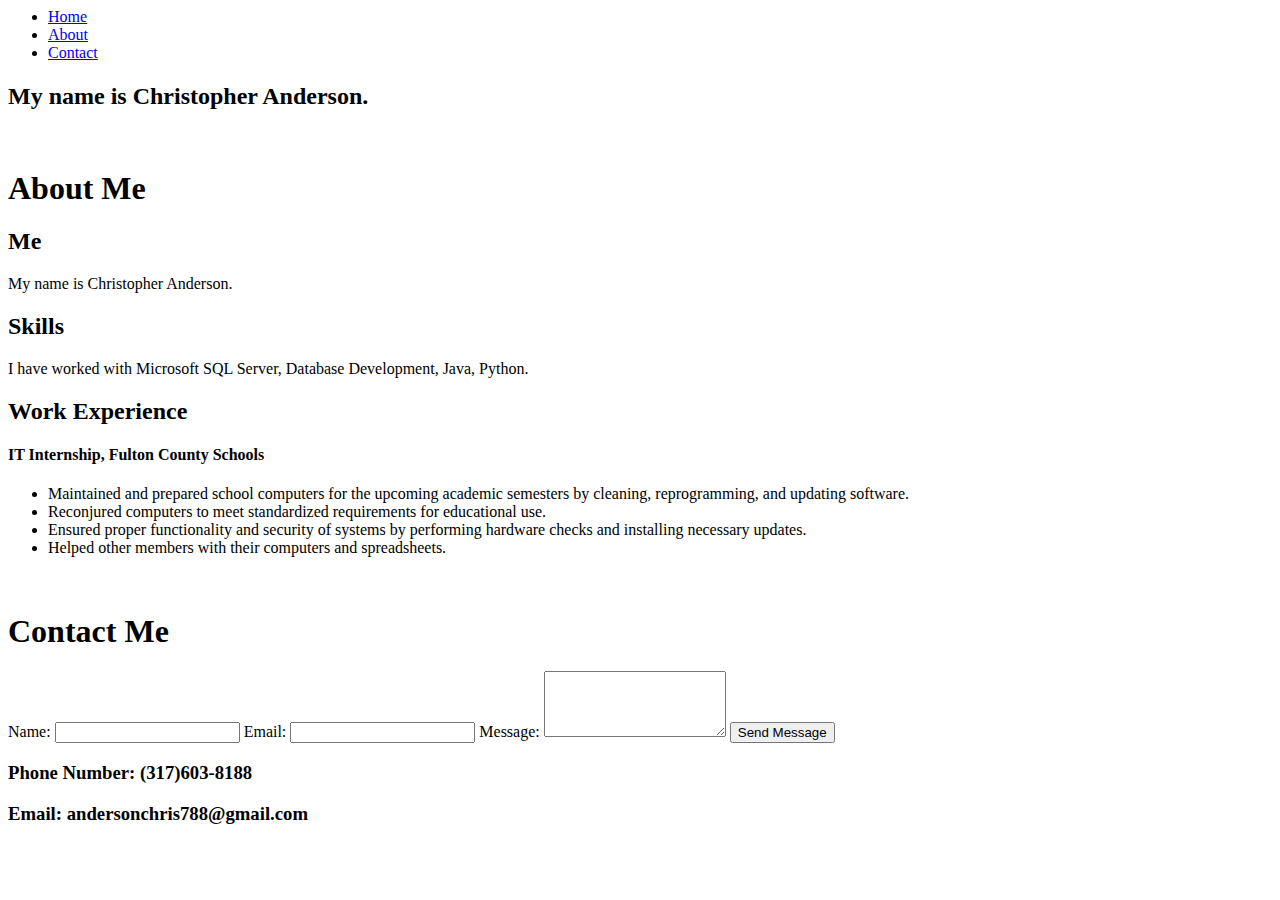
==== webstie.html @ 829e1f37 "Update and rename README.md to webstie.html" ====
<html lang="en">
<head>
    <meta charset="UTF-8">
    <meta name="viewport" content="width=device-width, initial-scale=1.0">
    <link rel="stylesheet" href="style.css">
    <title>Document</title>

</head>
<body>
    
    <nav id="navbar">
       <div>
        <ul class = "nav-links">
            <li> <a href="#Home">Home</a></li>
            <li> <a href="#About">About</a></li>
            <li> <a href="#Contact">Contact</a></li>
        </ul>
       </div>
    </nav>

    <div id="Home">
        <div class="container">
            <h1 class="title"></h1>
            <div>
                <h2>My name is Christopher Anderson. </h2>
            </div>
        </div>
    </div>
    <br>
    <div id="About">
        <div class="container">
            <h1 class="title">About Me</h1>
            <div class="about-layout">
                <div class="left-column">
                    <section class="about-section">
                        <h2 class="skill">Me</h2>
                        <p>My name is Christopher Anderson.</p>
                    </section>
    
                    <section class="about-section">
                        <h2 class="skill">Skills</h2>
                        <p>I have worked with Microsoft SQL Server, Database Development, Java, Python.</p>
                    </section>
                </div>
                    <div class="right-column">
                    <section class="about-section work-experience">
                        <h2 class="skill">Work Experience</h2>
                        <h4>IT Internship, Fulton County Schools</h4>
                        <ul>
                            <li>Maintained and prepared school computers for the upcoming academic semesters by cleaning,
                                reprogramming, and updating software.</li>
                            <li>Reconjured computers to meet standardized requirements for educational use.</li>
                            <li>Ensured proper functionality and security of systems by performing hardware checks and installing necessary
                                updates.</li>
                            <li>Helped other members with their computers and spreadsheets.</li>
                        </ul>
                    </section>
                </div>
            </div>
        </div>
    </div>
    <br>
    <div id="Contact">
        <div class="container">
            <h1 class="title">Contact Me</h1>

            <div class="contact-form">
                <form action="#" method="POST">
                    <label for="name">Name:</label>
                    <input type="text" id="name" name="name" required>
    
                    <label for="email">Email:</label>
                    <input type="email" id="email" name="email" required>
    
                    <label for="message">Message:</label>
                    <textarea id="message" name="message" rows="4" required></textarea>
    
                    <button type="submit">Send Message</button>
                </form>
            </div>

            <h3>Phone Number: (317)603-8188</h3>
            <h3>Email: andersonchris788@gmail.com</h3>
        </div>
    </div>
    
    <script src="java.js"></script>

</body>
</html>
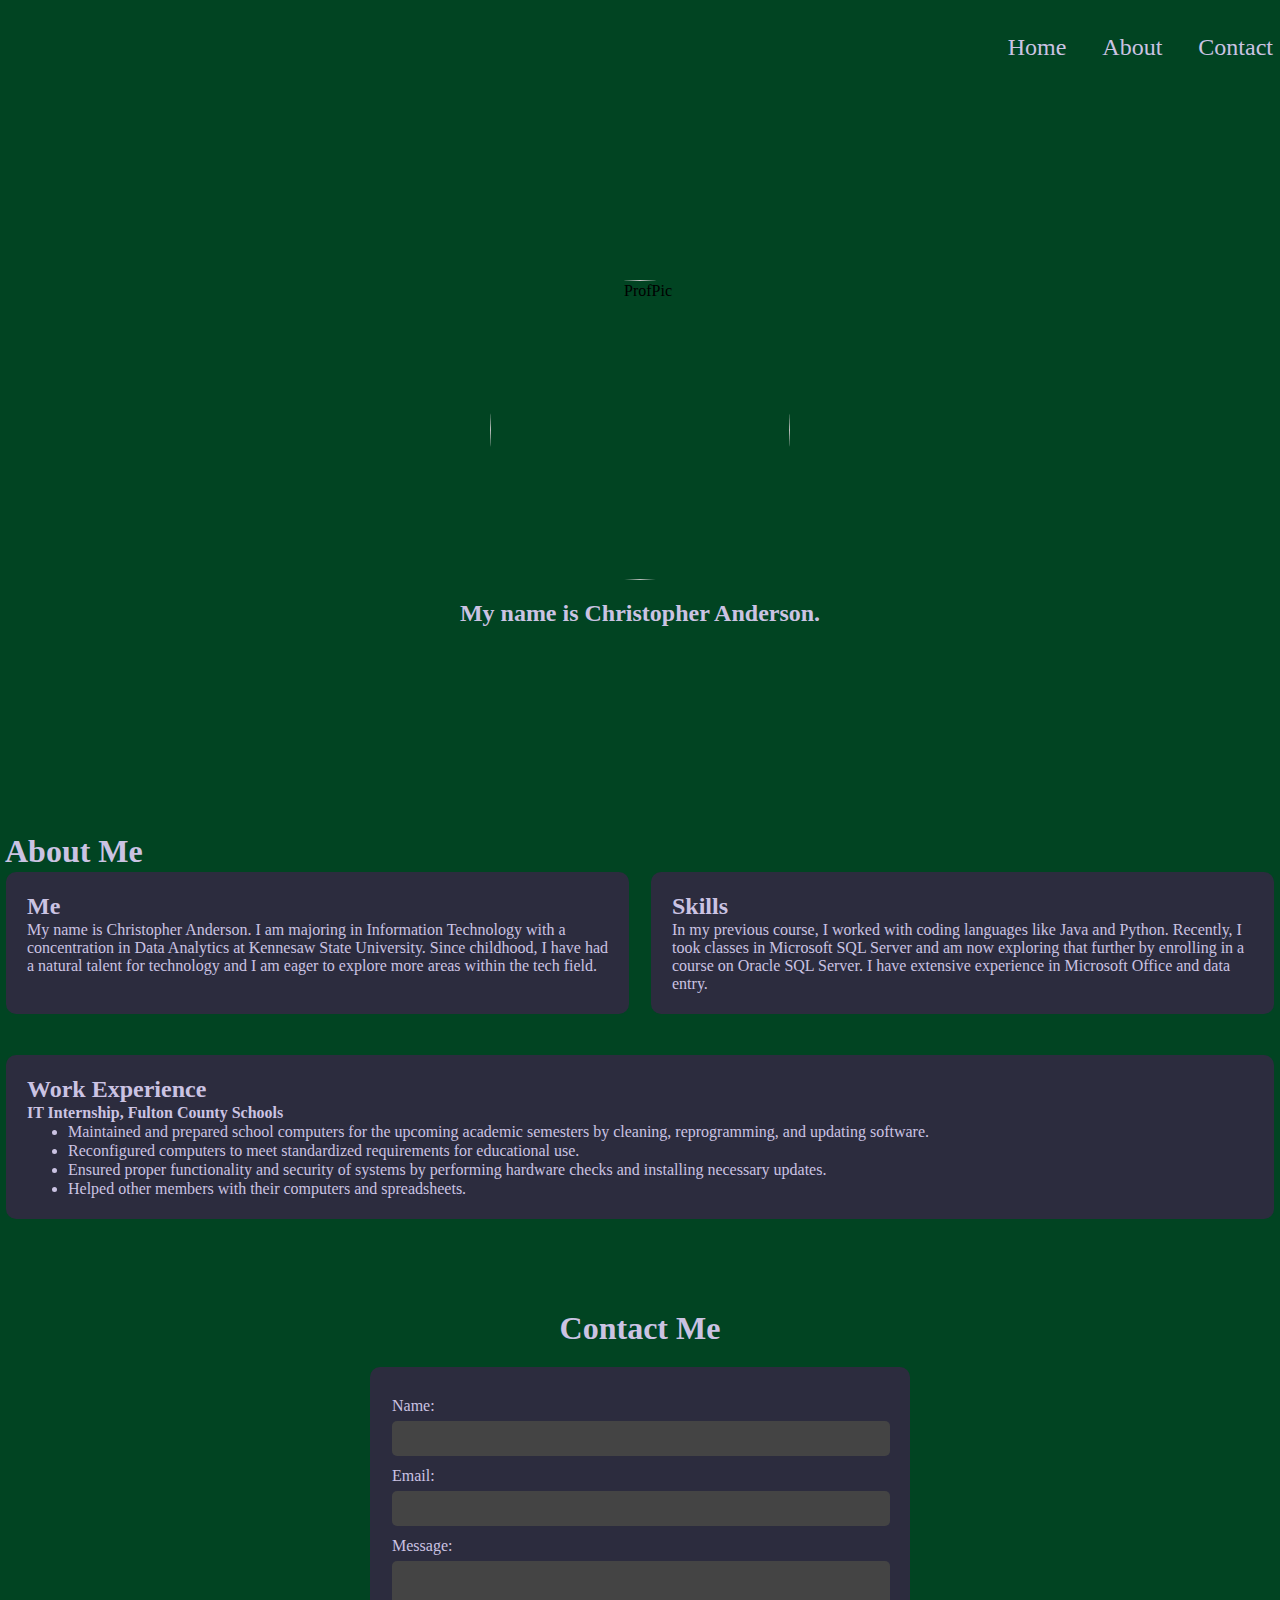
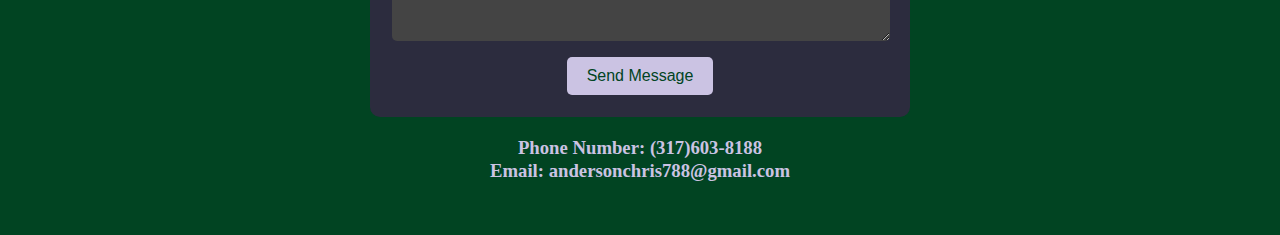
==== commit c5483bc6: "Update webstie.html" ====
--- a/webstie.html
+++ b/webstie.html
@@ -7,8 +7,8 @@
 
 </head>
 <body>
-    
-    <nav id="navbar">
+    <!-- Creating the nav bar tags-->
+    <nav id="navbar"> 
        <div>
         <ul class = "nav-links">
             <li> <a href="#Home">Home</a></li>
@@ -17,49 +17,59 @@
         </ul>
        </div>
     </nav>
-
+    <!-- Creating the home page-->
     <div id="Home">
         <div class="container">
             <h1 class="title"></h1>
             <div>
+                <img src="pic.jpg" alt="ProfPic" class="Pic">
                 <h2>My name is Christopher Anderson. </h2>
             </div>
         </div>
     </div>
     <br>
+
     <div id="About">
         <div class="container">
             <h1 class="title">About Me</h1>
-            <div class="about-layout">
-                <div class="left-column">
-                    <section class="about-section">
-                        <h2 class="skill">Me</h2>
-                        <p>My name is Christopher Anderson.</p>
-                    </section>
     
-                    <section class="about-section">
-                        <h2 class="skill">Skills</h2>
-                        <p>I have worked with Microsoft SQL Server, Database Development, Java, Python.</p>
-                    </section>
+            <!-- Me and Skills side by side -->
+            <div class="top-section">
+                <div class="about-section">
+                    <h2 class="skill">Me</h2>
+                    <p>My name is Christopher Anderson. I am majoring in Information Technology 
+                        with a concentration in Data Analytics at Kennesaw State University. Since childhood, 
+                        I have had a natural talent for technology and I am eager to explore more areas within 
+                        the tech field. </p>
                 </div>
-                    <div class="right-column">
-                    <section class="about-section work-experience">
-                        <h2 class="skill">Work Experience</h2>
-                        <h4>IT Internship, Fulton County Schools</h4>
-                        <ul>
-                            <li>Maintained and prepared school computers for the upcoming academic semesters by cleaning,
-                                reprogramming, and updating software.</li>
-                            <li>Reconjured computers to meet standardized requirements for educational use.</li>
-                            <li>Ensured proper functionality and security of systems by performing hardware checks and installing necessary
-                                updates.</li>
-                            <li>Helped other members with their computers and spreadsheets.</li>
-                        </ul>
-                    </section>
+    
+                <div class="about-section">
+                    <h2 class="skill">Skills</h2>
+                    <p>In my previous course, I worked with coding languages like Java and Python.
+                         Recently, I took classes in Microsoft SQL Server and am now exploring
+                          that further by enrolling in a course on Oracle SQL Server. I have 
+                          extensive experience in Microsoft Office and data entry.</p>
+                </div>
+            </div>
+    
+            <!-- Work Experience Below -->
+            <div class="bottom-section">
+                <div class="about-section work-experience">
+                    <h2 class="skill">Work Experience</h2>
+                    <h4>IT Internship, Fulton County Schools</h4>
+                    <ul>
+                        <li>Maintained and prepared school computers for the upcoming academic semesters by cleaning,
+                            reprogramming, and updating software.</li>
+                        <li>Reconfigured computers to meet standardized requirements for educational use.</li>
+                        <li>Ensured proper functionality and security of systems by performing hardware checks and installing necessary updates.</li>
+                        <li>Helped other members with their computers and spreadsheets.</li>
+                    </ul>
                 </div>
             </div>
         </div>
     </div>
     <br>
+
     <div id="Contact">
         <div class="container">
             <h1 class="title">Contact Me</h1>
--- a/style.css
+++ b/style.css
@@ -0,0 +1,154 @@
+* {
+    margin: 1;
+    padding: -1px;
+}
+
+body {
+    background: #014422;
+    font-family: Georgia, 'Times New Roman', Times, serif;
+}
+
+html {
+    scroll-behavior: smooth;
+}
+
+/* Applying the same color to multiple elements */
+p, .title, .skill, h4, ul, h3, h2 {
+    color: #cbc3e3;
+}
+
+/* creating the home sections */
+#Home{
+    display: flex;
+    flex-direction: column;
+    justify-content: center; /* Centers vertically */
+    align-items: center; /* Centers horizontally */
+    height: 80vh; /* Changes around the height of the section */
+    text-align: center;/* Centers inline text elements */
+}
+.Pic{
+    width: 300px; /* Adjust size */
+    height: 300px; /* Keep it square */
+    border-radius: 50%; /* Make it circular */
+    object-fit: cover; /* Ensures the image fills the area */
+    display: block; /* Helps with centering */
+    margin: 0 auto 20px auto; /* Centers it */
+}
+
+.home-content {
+    display: flex;
+    align-items: center;
+    flex-direction: column; /* Stack vertically */
+    text-align: center;
+}
+/* creating the about section */
+.top-section {
+    display: flex; /* Makes the sections sit next to each other */
+    justify-content: space-between; /* Spreads them out */
+    gap: 20px; /* Adds space between them */
+    margin-bottom: 20px; /* Space before Work Experience */
+}
+
+/* Making sure the sections take up an equal amount of space */
+.top-section .about-section {
+    flex: 1;
+}
+
+
+.bottom-section {
+    display: flex;
+    justify-content: center;
+}
+
+/* styling for sections */
+.about-section {
+    background-color: #2c2c3e;
+    padding: 20px;
+    border-radius: 10px;
+    margin-bottom: 20px;
+}
+
+/* Make Work Experience full-width */
+.work-experience {
+    width: 100%;
+}
+
+/*creating the contact page */
+#Contact {
+    text-align: center;
+    padding: 50px 20px;
+}
+
+.contact-form {
+    max-width: 500px;
+    margin: 20px auto;
+    background: #2c2c3e;
+    padding: 20px;
+    border-radius: 10px;
+}
+
+.contact-form label {
+    display: block;
+    text-align: left;
+    margin-top: 10px;
+    color: #cbc3e3;
+}
+
+.contact-form input, 
+.contact-form textarea {
+    width: 100%;
+    padding: 10px;
+    margin-top: 5px;
+    border: none;
+    border-radius: 5px;
+    background: #444;
+    color: white;
+}
+
+.contact-form button {
+    margin-top: 15px;
+    padding: 10px 20px;
+    background: #cbc3e3;
+    color: #014422;
+    border: none;
+    cursor: pointer;
+    font-size: 1em;
+    border-radius: 5px;
+}
+
+.contact-form button:hover {
+    background: #9c8ec6;
+}
+/* navigaton bar style */
+
+nav, .nav-links{
+    display: flex;
+}
+nav{
+    justify-content: right;
+    align-items: center;
+    height: 10vh;
+}
+
+.nav-links{
+    gap: 2rem;
+    list-style: none;
+    font-size: 1.5rem;
+}
+
+a{
+    color: #cbc3e3;
+    text-decoration: none;
+    text-decoration-color: white;
+}
+
+a:hover{
+    color: #cbc3e3;
+    text-decoration: underline;
+    text-underline-offset: 1rem;
+    text-decoration-color: (101,101,101);
+}
+
+
+
+
